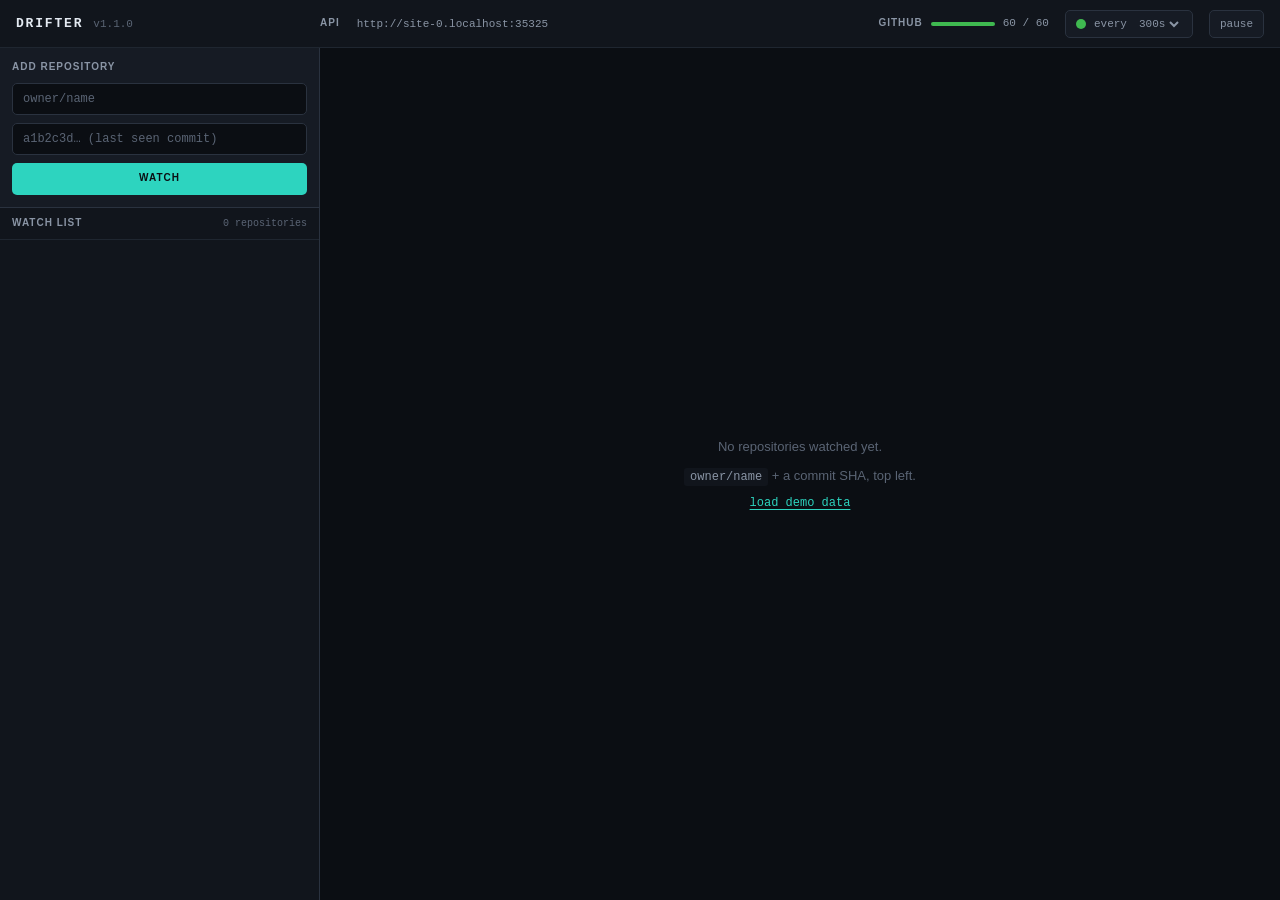
==== Source/Frontend/index.html @ 5a614f57 "Skip changed files by name alone, as Team 16's system does A changed file is now skipped as UNSUPPOR" ====
<!doctype html>
<html lang="en">
<head>
<meta charset="utf-8">
<meta name="viewport" content="width=device-width, initial-scale=1">
<title>DocumentationDrifter Console</title>
<style>
:root {
  --bg-canvas:#0B0E13; --bg-panel:#11151C; --bg-raised:#161B24; --bg-overlay:#1C222D;
  --border-subtle:#1F2630; --border-default:#2A323F; --border-strong:#3A4452;
  --fg-default:#E4EAF2; --fg-muted:#8A95A5; --fg-subtle:#5A6474; --fg-on-accent:#0B0E13;
  --idle:#6E7A8A; --info:#58A6FF; --work:#D29922; --ok:#3FB950;
  --signal:#2DD4BF; --warn:#DB6D28; --error:#F85149; --stale:#A371F7;
  --font-ui:-apple-system,BlinkMacSystemFont,"Segoe UI",Roboto,Helvetica,Arial,sans-serif;
  --font-mono:ui-monospace,SFMono-Regular,"SF Mono",Menlo,Consolas,"Liberation Mono",monospace;
  --ease:cubic-bezier(.2,0,.2,1); --fast:120ms; --base:180ms;
}
* { box-sizing:border-box; margin:0; padding:0; }
html,body { height:100%; }
body {
  background:var(--bg-canvas); color:var(--fg-default);
  font:400 13px/1.45 var(--font-ui); min-width:1100px; overflow:hidden;
  -webkit-font-smoothing:antialiased;
}
button,input,select { font:inherit; color:inherit; background:none; border:none; outline:none; }
button { cursor:pointer; }
:focus-visible { box-shadow:0 0 0 1px var(--border-strong); border-radius:3px; }
.mono { font-family:var(--font-mono); }
.num { font-variant-numeric:tabular-nums; }
.label { font-size:10px; font-weight:600; letter-spacing:.10em; text-transform:uppercase; color:var(--fg-muted); }
.truncl { overflow:hidden; text-overflow:ellipsis; white-space:nowrap; direction:rtl; text-align:left; }
.truncl > span { direction:ltr; unicode-bidi:plaintext; }

/* ---------- header ---------- */
header {
  height:48px; display:flex; align-items:center; padding:0 16px; gap:16px;
  background:var(--bg-panel); border-bottom:1px solid var(--border-subtle);
}
.brand { display:flex; align-items:baseline; gap:10px; width:288px; flex-shrink:0; }
.brand b { font:700 13px var(--font-mono); letter-spacing:.14em; }
.brand span { font:400 11px var(--font-mono); color:var(--fg-subtle); }
.apiwrap { display:flex; align-items:center; gap:8px; flex:1; min-width:0; }
#api {
  height:28px; width:280px; padding:0 8px; border-radius:5px;
  font:400 11px var(--font-mono); color:var(--fg-muted);
  border:1px solid transparent; transition:background var(--fast) var(--ease),border-color var(--fast) var(--ease);
}
#api:hover,#api:focus { background:var(--bg-raised); border-color:var(--border-default); color:var(--fg-default); }
#api.cross { border-color:var(--warn); color:var(--warn); }
.hint { font:400 11px var(--font-mono); color:var(--warn); }
.meter { display:flex; align-items:center; gap:8px; }
.track { width:64px; height:4px; border-radius:3px; background:var(--border-default); overflow:hidden; }
.track i { display:block; height:100%; background:var(--ok); transition:width var(--base) var(--ease); }
.track.low i { background:var(--warn); }
.ctl {
  height:28px; display:flex; align-items:center; gap:8px; padding:0 10px;
  border:1px solid var(--border-default); border-radius:5px; background:var(--bg-raised);
  font:400 11px var(--font-mono); color:var(--fg-muted);
}
.ctl:hover { border-color:var(--border-strong); color:var(--fg-default); }
.ctl select { font:400 11px var(--font-mono); color:inherit; cursor:pointer; }
.ctl select option { background:var(--bg-panel); }

/* ---------- layout ---------- */
.split { display:flex; height:calc(100vh - 48px); }
aside { width:320px; flex-shrink:0; background:var(--bg-panel); border-right:1px solid var(--border-default); display:flex; flex-direction:column; }
main { flex:1; min-width:0; overflow-y:auto; }

/* ---------- add form ---------- */
form.add { padding:12px; background:var(--bg-raised); border-bottom:1px solid var(--border-default); }
form.add .row { display:flex; align-items:center; justify-content:space-between; margin-bottom:8px; }
form.add input {
  height:32px; width:100%; margin-bottom:8px; padding:0 10px; border-radius:5px;
  background:var(--bg-canvas); border:1px solid var(--border-default);
  font:400 12px var(--font-mono); color:var(--fg-default);
}
form.add input::placeholder { color:var(--fg-subtle); }
form.add input:focus { border-color:var(--border-strong); }
form.add input.bad { border-color:var(--error); }
form.add button {
  height:32px; width:100%; border-radius:5px; background:var(--signal); color:var(--fg-on-accent);
  font-size:10px; font-weight:600; letter-spacing:.10em; text-transform:uppercase;
}
form.add button:hover { filter:brightness(1.1); }
.err { font:400 11px var(--font-mono); color:var(--error); margin-top:-4px; margin-bottom:8px; }

/* ---------- watch list ---------- */
.listhead { height:32px; display:flex; align-items:center; justify-content:space-between; padding:0 12px; border-bottom:1px solid var(--border-subtle); }
.listhead span { font:400 10px var(--font-mono); color:var(--fg-subtle); }
.rows { overflow-y:auto; flex:1; }
.row {
  position:relative; height:52px; width:100%; display:flex; align-items:center; gap:10px;
  padding:0 12px; text-align:left; border-bottom:1px solid var(--border-subtle);
  border-left:1px solid transparent; transition:background var(--base) var(--ease);
}
.row:hover { background:var(--bg-raised); }
.row.sel { background:var(--bg-overlay); border-left-color:var(--signal); }
.row.off { opacity:.55; }
.row .body { min-width:0; flex:1; }
.row .name { display:block; font:400 12px var(--font-mono); overflow:hidden; text-overflow:ellipsis; white-space:nowrap; }
.row .sub { display:block; margin-top:4px; font:400 11px var(--font-mono); color:var(--fg-subtle); font-variant-numeric:tabular-nums; }
.row.sel .sub { color:var(--fg-muted); }
.row .sub.e { color:var(--error); font-weight:600; }
.row .sub.w { color:var(--warn); font-weight:600; }
.row .sub.s { color:var(--signal); }
.chip-n {
  flex-shrink:0; padding:2px 8px; border-radius:999px; font:600 10px var(--font-mono);
  color:var(--signal); border:1px solid rgba(45,212,191,.4); background:rgba(45,212,191,.1);
  font-variant-numeric:tabular-nums;
}
.acts { display:none; gap:2px; flex-shrink:0; }
.row:hover .acts { display:flex; }
.acts button { width:22px; height:22px; border-radius:3px; color:var(--fg-subtle); font:400 12px var(--font-mono); }
.acts button:hover { background:var(--bg-overlay); color:var(--fg-default); }

/* ---------- status indicators ---------- */
.dot { width:10px; height:10px; flex-shrink:0; border-radius:50%; }
.dot.ring { background:none; border:2px solid var(--idle); }
.dot.ring.pulse { border-color:var(--info); animation:pulse 1.6s var(--ease) infinite; }
.dot.arc { border:2px solid var(--work); border-right-color:transparent; border-bottom-color:transparent; border-left-color:transparent; animation:spin .9s linear infinite; }
.dot.tri { width:0; height:0; border-radius:0; border-left:6px solid transparent; border-right:6px solid transparent; border-bottom:10px solid var(--warn); }
.dot.sq { border-radius:3px; background:var(--idle); }
@keyframes pulse { 0%,100%{opacity:.35} 50%{opacity:1} }
@keyframes spin { to { transform:rotate(360deg) } }
@media (prefers-reduced-motion:reduce) {
  .dot.ring.pulse { animation:none; opacity:1; }
  .dot.arc { animation:none; border-color:var(--work); }
}

/* ---------- run detail ---------- */
.rhead { padding:12px 20px; border-bottom:1px solid var(--border-default); }
.rtop { display:flex; align-items:flex-start; justify-content:space-between; gap:16px; }
.rtop h1 { font-size:14px; font-weight:600; letter-spacing:-.01em; }
.shas { margin-top:6px; display:flex; align-items:center; gap:8px; font:600 12px var(--font-mono); }
.shas button { padding:1px 4px; border-radius:3px; }
.shas button:hover { background:var(--bg-raised); }
.shas i { color:var(--fg-subtle); font-style:normal; }
.counters { margin-top:12px; height:48px; display:flex; border-top:1px solid var(--border-subtle); }
.counters div { width:128px; display:flex; flex-direction:column; justify-content:center; border-right:1px solid var(--border-subtle); padding-left:16px; }
.counters div:first-child { padding-left:0; }
.counters div:last-child { border-right:none; }
.counters b { font:600 20px var(--font-mono); font-variant-numeric:tabular-nums; }
section.tbl { padding:12px 20px 0; }
.thead, .trow { display:grid; grid-template-columns:32px minmax(0,1fr) 150px; align-items:center; padding:0 8px; }
.thead { height:28px; position:sticky; top:0; z-index:2; background:var(--bg-panel); border-top:1px solid var(--border-subtle); border-bottom:1px solid var(--border-subtle); }
.thead span:last-child { text-align:right; }
.trow { min-height:28px; border-bottom:1px solid var(--border-subtle); font:400 12px var(--font-mono); }
.trow:hover { background:var(--bg-raised); }
.glyph { font-weight:700; width:20px; text-align:center; }
.old { display:block; font-size:10px; color:var(--fg-subtle); overflow:hidden; text-overflow:ellipsis; white-space:nowrap; }
.chip { justify-self:end; padding:1px 8px; border-radius:3px; font:400 10px var(--font-mono); border:1px solid; }
section.skip { margin:12px 20px 0; border-left:2px solid var(--warn); }
.shead, .srow { display:grid; grid-template-columns:minmax(0,1fr) 260px; align-items:center; height:28px; padding:0 8px; }
.shead { background:var(--bg-panel); border-top:1px solid var(--border-subtle); border-bottom:1px solid var(--border-subtle); }
.srow { border-bottom:1px solid var(--border-subtle); }
.srow span:first-child { font:400 12px var(--font-mono); overflow:hidden; text-overflow:ellipsis; white-space:nowrap; }
.srow span:last-child { font-size:12px; color:var(--fg-muted); }
section.issues { margin:12px 20px 0; padding:10px 12px; border:1px dashed var(--border-default); }
section.issues .row { height:auto; border:none; padding:0; display:flex; justify-content:space-between; }
section.issues p { margin-top:8px; text-align:center; font:400 11px var(--font-mono); color:var(--fg-subtle); }
footer.meta { margin:12px 20px 20px; padding:12px 0; border-top:1px solid var(--border-subtle); font:400 11px var(--font-mono); color:var(--fg-subtle); font-variant-numeric:tabular-nums; }
footer.meta b { font-weight:400; color:var(--fg-muted); }
footer.meta .sel { user-select:all; }

/* ---------- notices ---------- */
.notice { display:flex; align-items:center; gap:12px; padding:8px 12px; background:var(--bg-raised); border-left:2px solid var(--stale); }
.notice b { display:block; font:600 11px var(--font-mono); color:var(--stale); }
.notice p { margin-top:2px; font-size:11px; color:var(--fg-muted); }
.notice button { height:28px; padding:0 10px; border:1px solid var(--stale); border-radius:5px; color:var(--stale); font-size:10px; font-weight:600; letter-spacing:.10em; text-transform:uppercase; }
.notice button:hover { background:var(--bg-overlay); }
.notice.bad { border-left-color:var(--error); }
.notice.bad b { color:var(--error); }
.notice.bad button { border-color:var(--error); color:var(--error); }
.empty { height:100%; display:flex; flex-direction:column; align-items:center; justify-content:center; gap:10px; color:var(--fg-subtle); }
.empty code { font:400 12px var(--font-mono); color:var(--fg-muted); background:var(--bg-panel); padding:2px 6px; border-radius:3px; }
.empty button { color:var(--signal); font:400 12px var(--font-mono); text-decoration:underline; text-underline-offset:3px; }
</style>
</head>
<body>

<header>
  <div class="brand"><b>DRIFTER</b><span id="ver">v1.1.0</span></div>
  <div class="apiwrap">
    <label class="label" for="api">API</label>
    <input id="api" type="text" spellcheck="false" aria-label="API base URL">
    <span class="hint" id="cors" hidden>cross-origin — browser will block unless proxied</span>
  </div>
  <div class="meter" title="Unauthenticated GitHub REST allows 60 requests per hour per IP">
    <span class="label">GitHub</span>
    <span class="track" id="track"><i style="width:100%"></i></span>
    <span class="mono num" id="rate" style="color:var(--fg-muted);font-size:11px">60 / 60</span>
  </div>
  <button class="ctl" id="poll">
    <span class="dot" id="polldot" style="background:var(--ok)"></span>
    <span>every</span>
    <select id="interval" aria-label="Poll interval">
      <option value="60">60s</option>
      <option value="120">120s</option>
      <option value="300" selected>300s</option>
      <option value="900">900s</option>
    </select>
  </button>
  <button class="ctl" id="pause">pause</button>
</header>

<div class="split">
  <aside>
    <form class="add" id="addform">
      <div class="row" style="height:auto;border:none;padding:0">
        <h2 class="label">Add repository</h2>
        <span class="mono" id="activity" style="font-size:10px;color:var(--fg-subtle)"></span>
      </div>
      <input id="f-repo" placeholder="owner/name" spellcheck="false" aria-label="Repository owner and name">
      <input id="f-sha" placeholder="a1b2c3d… (last seen commit)" spellcheck="false" aria-label="Commit SHA">
      <div class="err" id="f-err" hidden></div>
      <button type="submit">Watch</button>
    </form>
    <div class="listhead">
      <h2 class="label">Watch list</h2>
      <span class="num" id="count">0 repositories</span>
    </div>
    <div class="rows" id="rows" role="listbox" aria-label="Watched repositories" tabindex="0"></div>
  </aside>
  <main id="detail"></main>
</div>

<script>
"use strict";

/* ---- contract constants, copied from Source/GitHub_Connector ---- */
const RE_REPO = /^[A-Za-z0-9-]+\/[A-Za-z0-9._-]+$/;      // analysis.REPOSITORY
const RE_SHA  = /^[0-9a-fA-F]{7,40}$/;                    // analysis.SHA
const CAT = {
  IMPLEMENTATION:"#58A6FF", DESIGN:"#A371F7", ARCHITECTURE:"#2DD4BF",
  SPECIFICATION:"#7C8CF8", REQUIREMENT:"#D29922", DOCUMENTATION:"#3FB950", OTHER:"#6E7A8A"
};
const GLYPH = {
  ADDED:["A","var(--ok)"], MODIFIED:["M","var(--work)"], DELETED:["D","var(--error)"],
  RENAMED:["R","var(--info)"], COPIED:["C","var(--info)"], TYPE_CHANGED:["T","var(--stale)"]
};
const STORE = "drifter.watchlist.v1";

/* ---- state. results live in memory only; never persisted ---- */
let repos = [];          // {repo, branch, base, paused, state, code, msg, count, since, checked, runId}
let selected = null;
let result = null;       // AnalysisResult | {expired:true} | null
let apiBase = "";        // "" means same origin, i.e. through tools/ui.py
let rate = { remaining: 60, reset: 0 };
let paused = false;
let timer = null, ticker = null;

/* ---- persistence: watch list + last-seen SHA only (decision Q9b) ---- */
function save() {
  try {
    localStorage.setItem(STORE, JSON.stringify({
      api: apiBase, interval: iv(), paused,
      repos: repos.map(r => ({ repo:r.repo, branch:r.branch, base:r.base, paused:r.paused, runId:r.runId }))
    }));
  } catch (e) { /* private window or blocked storage: run in-memory */ }
}
function load() {
  let raw = null;
  try { raw = localStorage.getItem(STORE); } catch (e) { return; }
  if (!raw) return;
  try {
    const d = JSON.parse(raw);
    apiBase = d.api || "";
    paused = !!d.paused;
    if (d.interval) $("#interval").value = String(d.interval);
    repos = (d.repos || []).map(r => ({
      repo:r.repo, branch:r.branch || null, base:r.base, paused:!!r.paused, runId:r.runId || null,
      state:"watching", code:null, msg:null, count:0, since:0, checked:0
    }));
  } catch (e) { /* corrupt entry: start clean rather than crash */ }
}

/* ---- helpers ---- */
const $ = s => document.querySelector(s);
const iv = () => Number($("#interval").value);
const short = s => (s || "").slice(0, 7);
const now = () => Date.now();
function ago(t) {
  if (!t) return "never";
  const s = Math.round((now() - t) / 1000);
  if (s < 60) return s + "s ago";
  if (s < 3600) return Math.round(s / 60) + "m ago";
  return Math.round(s / 3600) + "h ago";
}
function el(tag, cls, text) {
  const n = document.createElement(tag);
  if (cls) n.className = cls;
  if (text !== undefined) n.textContent = text;
  return n;
}
function api(path) { return apiBase ? apiBase.replace(/\/+$/, "") + path : path; }

/* =========================================================
   NETWORK — the three calls this console makes
   ========================================================= */

/* GitHub: head SHA of the watched branch. One request per repo per poll.
   Unauthenticated REST is 60/hr/IP, which is what the header meter tracks. */
async function githubHead(r) {
  const q = r.branch ? "?sha=" + encodeURIComponent(r.branch) + "&per_page=1" : "?per_page=1";
  const res = await fetch("https://api.github.com/repos/" + r.repo + "/commits" + q,
                          { headers: { Accept: "application/vnd.github+json" } });
  const rem = res.headers.get("x-ratelimit-remaining");
  const rst = res.headers.get("x-ratelimit-reset");
  if (rem !== null) rate.remaining = Number(rem);
  if (rst !== null) rate.reset = Number(rst) * 1000;
  if (res.status === 403 || res.status === 429) {
    if (rate.remaining === 0) { const e = new Error("rate"); e.rate = true; throw e; }
  }
  if (res.status === 404) { const e = new Error("nf"); e.notFound = true; throw e; }
  if (!res.ok) throw new Error("github " + res.status);
  const body = await res.json();
  if (!Array.isArray(body) || !body.length) { const e = new Error("nf"); e.notFound = true; throw e; }
  return body[0].sha;
}

/* POST /system/analyze — the one call that produces a run. Synchronous server side:
   it clones, diffs and writes the run file before answering. */
async function postAnalyze(repository, commit_id, base_commit) {
  const res = await fetch(api("/system/analyze"), {
    method: "POST",
    headers: { "Content-Type": "application/json" },
    body: JSON.stringify({ repository, commit_id, base_commit: base_commit || null })
  });
  const body = await res.json().catch(() => null);
  if (!res.ok) {
    const err = new Error((body && body.message) || ("HTTP " + res.status));
    err.code = (body && body.code) || "TIMEOUT";
    throw err;
  }
  return body;
}

/* GET /system/analysis/{id} — a saved run, byte for byte. 404 once the disk is wiped. */
async function getAnalysis(id) {
  const res = await fetch(api("/system/analysis/" + encodeURIComponent(id)));
  if (res.status === 404) return { expired: true };
  if (!res.ok) throw new Error("HTTP " + res.status);
  return res.json();
}

/* =========================================================
   BEHAVIOUR
   ========================================================= */

function add(repo, sha, branch) {
  repos.push({ repo, branch: branch || null, base: sha.toLowerCase(), paused:false,
               state:"watching", code:null, msg:null, count:0, since:0, checked:0, runId:null });
  save(); render();
}

async function check(r) {
  if (r.paused) return;
  r.state = "checking"; render();
  let head;
  try {
    head = await githubHead(r);
  } catch (e) {
    r.state = e.rate ? "rate" : "error";
    r.code = e.rate ? null : "REPOSITORY_NOT_FOUND";
    r.checked = now(); render(); return;
  }
  r.checked = now();
  if (head.toLowerCase() === r.base.toLowerCase()) {
    r.state = "ok"; r.code = null; render(); return;
  }
  await analyze(r, head, r.base);
}

async function analyze(r, head, base) {
  r.state = "analyzing"; r.since = now(); r.code = null; render();
  try {
    const run = await postAnalyze(r.repo, head, base);
    r.base = run.head_commit || head;
    r.runId = run.analysis_id;
    r.count = (run.changes || []).length;
    r.state = r.count ? "changes" : "ok";
    if (selected === r.repo) { result = run; }
    save();
  } catch (e) {
    r.state = "error";
    r.code = e.code || "TIMEOUT";
    r.msg = e.message;
  }
  render();
}

async function openRepo(repo) {
  selected = repo; result = null; render();
  const r = repos.find(x => x.repo === repo);
  if (!r || !r.runId) return;
  try { result = await getAnalysis(r.runId); } catch (e) { result = null; }
  render();
}

async function sweep() {
  if (paused) return;
  for (const r of repos) {
    if (rate.remaining <= 1) { r.state = "rate"; continue; }
    await check(r);
  }
}

function schedule() {
  if (timer) clearInterval(timer);
  timer = setInterval(sweep, iv() * 1000);
}

/* =========================================================
   RENDER
   ========================================================= */

const STATES = {
  watching:  r => ["ring", "", "watching · checked " + ago(r.checked)],
  checking:  r => ["ring pulse", "", "checking github…"],
  analyzing: r => ["arc", "", "analyzing · " + Math.max(0, Math.round((now() - r.since) / 1000)) + "s"],
  ok:        r => ["", "", "up to date · " + short(r.base)],
  changes:   r => ["", "s", r.count + " file" + (r.count === 1 ? "" : "s") + " changed"],
  error:     r => r.code === "TIMEOUT"
               ? ["tri", "w", "TIMEOUT · 120s deadline"]
               : ["", "e", r.code],
  rate:      r => ["tri", "w", "rate limited · resets " + (rate.reset ? new Date(rate.reset).toTimeString().slice(0,5) : "soon")],
  paused:    r => ["sq", "", "paused"]
};

function renderList() {
  const box = $("#rows");
  box.textContent = "";
  $("#count").textContent = repos.length + " repositor" + (repos.length === 1 ? "y" : "ies");
  repos.forEach(r => {
    const key = r.paused ? "paused" : r.state;
    const [shape, tone, text] = (STATES[key] || STATES.watching)(r);
    const row = el("button", "row" + (selected === r.repo ? " sel" : "") + (r.paused ? " off" : ""));
    row.type = "button"; row.setAttribute("role", "option");
    row.setAttribute("aria-selected", selected === r.repo ? "true" : "false");

    const dot = el("span", "dot " + shape);
    if (!shape) dot.style.background =
      r.state === "changes" ? "var(--signal)" : r.state === "ok" ? "var(--ok)" : "var(--error)";
    row.appendChild(dot);

    const body = el("span", "body");
    body.appendChild(el("span", "name", r.repo + (r.branch ? " @" + r.branch : "")));
    body.appendChild(el("span", "sub " + tone, text));
    row.appendChild(body);

    if (r.state === "changes" && !r.paused) row.appendChild(el("span", "chip-n num", String(r.count)));

    const acts = el("span", "acts");
    const p = el("button", null, r.paused ? "▸" : "❙❙");
    p.title = r.paused ? "Resume" : "Pause";
    p.onclick = ev => { ev.stopPropagation(); r.paused = !r.paused; save(); render(); };
    const x = el("button", null, "✕");
    x.title = "Remove";
    x.onclick = ev => {
      ev.stopPropagation();
      repos = repos.filter(q => q !== r);
      if (selected === r.repo) { selected = null; result = null; }
      save(); render();
    };
    acts.appendChild(p); acts.appendChild(x);
    row.appendChild(acts);

    row.onclick = () => openRepo(r.repo);
    box.appendChild(row);
  });
}

function chip(cat) {
  const c = CAT[cat] || CAT.OTHER;
  const n = el("span", "chip", cat);
  n.style.color = c; n.style.borderColor = c + "66"; n.style.background = c + "1A";
  return n;
}

function renderDetail() {
  const main = $("#detail");
  main.textContent = "";
  const r = repos.find(x => x.repo === selected);

  if (!r) {
    const e = el("div", "empty");
    e.appendChild(el("p", null, repos.length ? "Select a repository." : "No repositories watched yet."));
    const c = el("p"); c.appendChild(el("code", null, "owner/name")); 
    c.appendChild(document.createTextNode(" + a commit SHA, top left."));
    e.appendChild(c);
    const d = el("button", null, "load demo data");
    d.onclick = demo;
    e.appendChild(d);
    main.appendChild(e);
    return;
  }

  /* header: identity, SHAs, counters */
  const head = el("section", "rhead");
  const top = el("div", "rtop");
  const idb = el("div");
  idb.appendChild(el("h1", null, r.repo));
  const shas = el("div", "shas");
  const base = result && result.base_commit, headc = result && result.head_commit;
  const b1 = el("button", null, short(base) || "—"); b1.title = base || "no base commit (first audit)";
  const b2 = el("button", null, short(headc) || short(r.base));  b2.title = headc || r.base;
  shas.appendChild(b1); shas.appendChild(el("i", null, "→")); shas.appendChild(b2);
  idb.appendChild(shas);
  top.appendChild(idb);

  if (result && result.expired) {
    const n = el("div", "notice");
    const t = el("div");
    t.appendChild(el("b", null, "RUN EXPIRED"));
    t.appendChild(el("p", null, "Run files live on local disk and are wiped on redeploy or restart."));
    n.appendChild(t);
    const btn = el("button", null, "Re-analyze");
    btn.onclick = () => check(r);
    n.appendChild(btn);
    top.appendChild(n);
  } else if (r.state === "error") {
    const n = el("div", "notice bad");
    const t = el("div");
    t.appendChild(el("b", null, r.code));
    t.appendChild(el("p", null, r.msg || "The analysis did not complete."));
    n.appendChild(t);
    const btn = el("button", null, "Retry");
    btn.onclick = () => check(r);
    n.appendChild(btn);
    top.appendChild(n);
  }
  head.appendChild(top);

  const run = (result && !result.expired) ? result : null;
  const counters = el("div", "counters");
  [["Changes", run ? run.changes.length : 0],
   ["Skipped", run ? run.skipped.length : 0],
   ["Issues",  run ? run.issues.length  : 0]].forEach(([k, v]) => {
    const d = el("div");
    d.appendChild(el("span", "label", k));
    d.appendChild(el("b", null, String(v)));
    counters.appendChild(d);
  });
  head.appendChild(counters);
  main.appendChild(head);

  if (!run) {
    if (!result || !result.expired) {
      const e = el("div", "empty");
      e.appendChild(el("p", null, r.runId ? "Loading run…" : "No run yet — it appears the first time this branch moves."));
      main.appendChild(e);
    }
    return;
  }

  /* changes[] */
  const s1 = el("section", "tbl");
  const th = el("div", "thead");
  ["Δ", "Path", "Category"].forEach(t => th.appendChild(el("span", "label", t)));
  s1.appendChild(th);
  run.changes.forEach(c => {
    const row = el("div", "trow");
    const [g, col] = GLYPH[c.change_type] || ["?", "var(--fg-muted)"];
    const gl = el("span", "glyph", g); gl.style.color = col; gl.title = c.change_type;
    row.appendChild(gl);
    const p = el("span");
    const t = el("span", "truncl"); t.appendChild(el("span", null, c.path)); p.appendChild(t);
    if (c.old_path) p.appendChild(el("span", "old", "← " + c.old_path));
    row.appendChild(p);
    row.appendChild(chip(c.category));
    s1.appendChild(row);
  });
  main.appendChild(s1);

  /* skipped[] */
  if (run.skipped.length) {
    const s2 = el("section", "skip");
    const sh = el("div", "shead");
    const l = el("span", "label", "Skipped ");
    l.appendChild(el("span", "mono num", String(run.skipped.length)));
    sh.appendChild(l); sh.appendChild(el("span", "label", "Reason"));
    s2.appendChild(sh);
    run.skipped.forEach(s => {
      const row = el("div", "srow");
      row.appendChild(el("span", null, s.path));
      row.appendChild(el("span", null, s.reason));
      s2.appendChild(row);
    });
    main.appendChild(s2);
  }

  /* issues[] — expanded and explicitly empty until v1.2 */
  const s3 = el("section", "issues");
  const ih = el("div", "row");
  ih.appendChild(el("h2", "label", "Issues"));
  ih.appendChild(el("span", "mono num", String(run.issues.length)));
  s3.appendChild(ih);
  if (!run.issues.length) s3.appendChild(el("p", null, "no findings — LLM analysis arrives in v1.2"));
  main.appendChild(s3);

  /* metadata */
  const f = el("footer", "meta");
  const pairs = [["analysis_id", run.analysis_id, true], ["config_version", run.config_version],
                 ["tool_version", run.tool_version], ["created_at", run.created_at]];
  pairs.forEach(([k, v, sel], i) => {
    if (i) f.appendChild(document.createTextNode(" · "));
    f.appendChild(document.createTextNode(k + " "));
    const b = el("b", sel ? "sel" : null, v);
    f.appendChild(b);
  });
  main.appendChild(f);
}

function renderHeader() {
  const pct = Math.max(0, Math.min(100, (rate.remaining / 60) * 100));
  $("#track").firstElementChild.style.width = pct + "%";
  $("#track").classList.toggle("low", rate.remaining < 10);
  $("#rate").textContent = rate.remaining + " / 60";
  $("#polldot").style.background = paused ? "var(--idle)" : "var(--ok)";
  $("#pause").textContent = paused ? "resume" : "pause";
  const cross = apiBase && apiBase.replace(/\/+$/, "") !== location.origin;
  $("#cors").hidden = !cross;
  $("#api").classList.toggle("cross", !!cross);
}

function render() { renderHeader(); renderList(); renderDetail(); }

/* =========================================================
   DEMO DATA — every state on screen at once, for design review
   ========================================================= */
function demo() {
  const sha = n => n.repeat(40).slice(0, 40);
  repos = [
    { repo:"facebook/react",    base:sha("c13b4f8e912a"), state:"changes", count:16, runId:"an-3f9c1a74d2e84bf2a6c0d831e57ab904" },
    { repo:"vercel/next.js",    base:sha("a1b2c3d4"), state:"analyzing", since: now() - 4000 },
    { repo:"torvalds/linux",    base:sha("9f8e7d6c"), state:"watching", checked: now() - 12000 },
    { repo:"honojs/hono",       base:sha("9f8e7d6c"), state:"ok" },
    { repo:"acme/private-docs", base:sha("deadbeef"), state:"error", code:"REPOSITORY_NOT_FOUND", msg:"Repository not found or is not public" },
    { repo:"sveltejs/svelte",   base:sha("0badc0de"), state:"error", code:"COMMIT_NOT_FOUND", msg:"Commit not found in repository" },
    { repo:"apache/airflow",    base:sha("5e6f7a8b"), state:"error", code:"TIMEOUT", msg:"The analysis exceeded its 120s deadline" },
    { repo:"denoland/deno",     base:sha("1c2d3e4f"), state:"error", code:"WRITE_FAILED", msg:"The run file could not be saved" },
    { repo:"rust-lang/rust",    base:sha("7a8b9c0d"), state:"rate" },
    { repo:"golang/go",         base:sha("2b3c4d5e"), state:"watching", paused:true }
  ].map(r => Object.assign({ branch:null, paused:false, code:null, msg:null, count:0, since:0, checked:0, runId:null }, r));

  rate = { remaining: 23, reset: now() + 41 * 60000 };
  paused = true;                        // demo data must not be overwritten by a live sweep
  selected = "facebook/react";
  result = DEMO_RUN;
  save(); render();
}

const DEMO_RUN = {
  analysis_id:"an-3f9c1a74d2e84bf2a6c0d831e57ab904",
  repository:"facebook/react",
  head_commit:"c13b4f8e912ac13b4f8e912ac13b4f8e912ac13b",
  base_commit:"72d9a86cb78072d9a86cb78072d9a86cb78072d9",
  config_version:"d07d09d08621", tool_version:"1.1.0", status:"SUCCESS", error:null, issues:[],
  changes:[
    { path:"docs/README.md", old_path:null, change_type:"ADDED", category:"DOCUMENTATION" },
    { path:"docs/learn/escape-hatches.md", old_path:"docs/learn/synchronizing-with-effects.md", change_type:"RENAMED", category:"DOCUMENTATION" },
    { path:"docs/legacy/context.md", old_path:null, change_type:"DELETED", category:"DOCUMENTATION" },
    { path:"docs/reference/react/StrictMode.md", old_path:null, change_type:"MODIFIED", category:"DOCUMENTATION" },
    { path:"docs/reference/react/use.md", old_path:null, change_type:"MODIFIED", category:"DOCUMENTATION" },
    { path:"docs/reference/react/useEffectEvent.md", old_path:null, change_type:"ADDED", category:"DOCUMENTATION" },
    { path:"docs/reference/rsc/server-components.md", old_path:null, change_type:"ADDED", category:"DOCUMENTATION" },
    { path:"docs/static/react-logo.png", old_path:null, change_type:"ADDED", category:"DOCUMENTATION" },
    { path:"fixtures/bundle/react-dom.production.min.js", old_path:null, change_type:"MODIFIED", category:"OTHER" },
    { path:"packages/react/package.json", old_path:null, change_type:"MODIFIED", category:"OTHER" },
    { path:"packages/react/src/ReactAct.js", old_path:null, change_type:"MODIFIED", category:"OTHER" },
    { path:"packages/react/src/ReactClient.js", old_path:null, change_type:"MODIFIED", category:"OTHER" },
    { path:"packages/react/src/ReactHooks.js", old_path:null, change_type:"MODIFIED", category:"OTHER" },
    { path:"packages/react/src/ReactServer.js", old_path:null, change_type:"MODIFIED", category:"OTHER" },
    { path:"packages/react/src/ReactSharedInternalsClient.js", old_path:null, change_type:"MODIFIED", category:"OTHER" },
    { path:"packages/react/src/__tests__/ReactProfiler-test.js", old_path:null, change_type:"TYPE_CHANGED", category:"OTHER" }
  ],
  skipped:[
    { path:"docs/static/react-logo.png", reason:"UNSUPPORTED_FILE_TYPE" }
  ],
  created_at:"2026-10-17T14:22:08.431Z"
};

/* =========================================================
   WIRING
   ========================================================= */
$("#addform").onsubmit = ev => {
  ev.preventDefault();
  const repo = $("#f-repo").value.trim();
  const sha  = $("#f-sha").value.trim();
  const err = m => { $("#f-err").textContent = m; $("#f-err").hidden = false; };
  $("#f-err").hidden = true;
  $("#f-repo").classList.remove("bad"); $("#f-sha").classList.remove("bad");
  if (!RE_REPO.test(repo)) { $("#f-repo").classList.add("bad"); return err("repository must use the format owner/name"); }
  if (!RE_SHA.test(sha))   { $("#f-sha").classList.add("bad");  return err("commit_id must be a 7-40 character hexadecimal commit SHA"); }
  if (repos.some(r => r.repo === repo)) { $("#f-repo").classList.add("bad"); return err("already watching " + repo); }
  add(repo, sha);
  $("#f-repo").value = ""; $("#f-sha").value = "";
};

$("#api").oninput = e => { apiBase = e.target.value.trim(); save(); renderHeader(); };
$("#interval").onchange = () => { schedule(); save(); };
$("#interval").onclick = e => e.stopPropagation();
$("#pause").onclick = () => { paused = !paused; save(); renderHeader(); };
$("#poll").onclick = () => { if (!paused) sweep(); };

$("#rows").onkeydown = e => {
  if (e.key !== "ArrowDown" && e.key !== "ArrowUp" && e.key !== "Enter") return;
  e.preventDefault();
  if (!repos.length) return;
  let i = repos.findIndex(r => r.repo === selected);
  if (e.key === "Enter") { if (i >= 0) openRepo(repos[i].repo); return; }
  i = e.key === "ArrowDown" ? Math.min(repos.length - 1, i + 1) : Math.max(0, i - 1);
  openRepo(repos[i].repo);
};

load();
$("#api").value = apiBase || location.origin;
if (!apiBase) apiBase = "";
schedule();
ticker = setInterval(() => { if (repos.some(r => r.state === "analyzing" || r.state === "watching")) renderList(); }, 1000);
render();
if (new URLSearchParams(location.search).has("demo")) demo();
else if (repos.length && !paused) sweep();
</script>
</body>
</html>
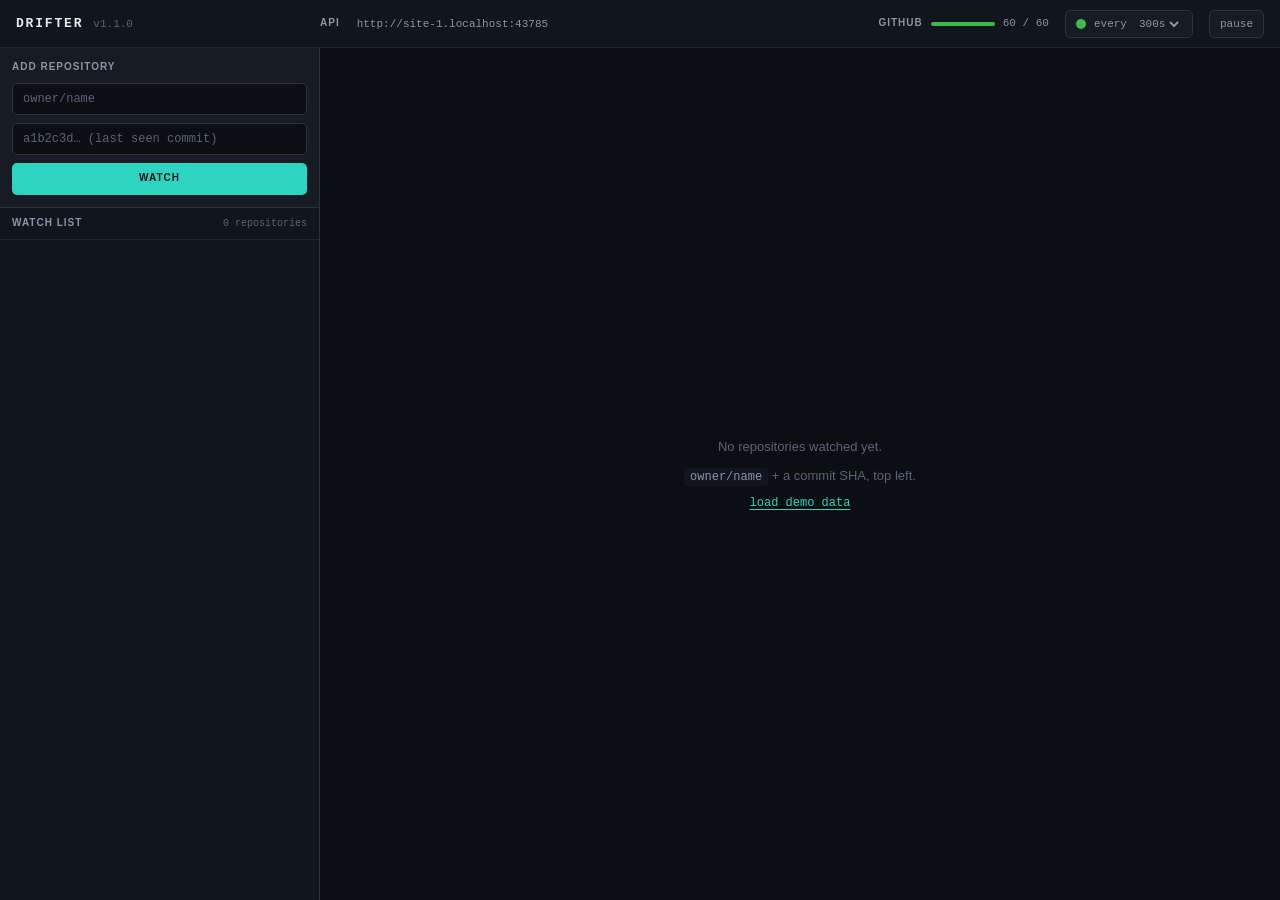
==== commit a77389f6: "Classify with Team 16's categories, no DOCUMENTATION Category now has exactly Team 16's six values, " ====
--- a/Source/Frontend/index.html
+++ b/Source/Frontend/index.html
@@ -232,7 +232,7 @@
 const RE_SHA  = /^[0-9a-fA-F]{7,40}$/;                    // analysis.SHA
 const CAT = {
   IMPLEMENTATION:"#58A6FF", DESIGN:"#A371F7", ARCHITECTURE:"#2DD4BF",
-  SPECIFICATION:"#7C8CF8", REQUIREMENT:"#D29922", DOCUMENTATION:"#3FB950", OTHER:"#6E7A8A"
+  SPECIFICATION:"#7C8CF8", REQUIREMENT:"#D29922", OTHER:"#6E7A8A"
 };
 const GLYPH = {
   ADDED:["A","var(--ok)"], MODIFIED:["M","var(--work)"], DELETED:["D","var(--error)"],
@@ -657,22 +657,22 @@
   base_commit:"72d9a86cb78072d9a86cb78072d9a86cb78072d9",
   config_version:"d07d09d08621", tool_version:"1.1.0", status:"SUCCESS", error:null, issues:[],
   changes:[
-    { path:"docs/README.md", old_path:null, change_type:"ADDED", category:"DOCUMENTATION" },
-    { path:"docs/learn/escape-hatches.md", old_path:"docs/learn/synchronizing-with-effects.md", change_type:"RENAMED", category:"DOCUMENTATION" },
-    { path:"docs/legacy/context.md", old_path:null, change_type:"DELETED", category:"DOCUMENTATION" },
-    { path:"docs/reference/react/StrictMode.md", old_path:null, change_type:"MODIFIED", category:"DOCUMENTATION" },
-    { path:"docs/reference/react/use.md", old_path:null, change_type:"MODIFIED", category:"DOCUMENTATION" },
-    { path:"docs/reference/react/useEffectEvent.md", old_path:null, change_type:"ADDED", category:"DOCUMENTATION" },
-    { path:"docs/reference/rsc/server-components.md", old_path:null, change_type:"ADDED", category:"DOCUMENTATION" },
-    { path:"docs/static/react-logo.png", old_path:null, change_type:"ADDED", category:"DOCUMENTATION" },
-    { path:"fixtures/bundle/react-dom.production.min.js", old_path:null, change_type:"MODIFIED", category:"OTHER" },
+    { path:"docs/README.md", old_path:null, change_type:"ADDED", category:"OTHER" },
+    { path:"docs/learn/escape-hatches.md", old_path:"docs/learn/synchronizing-with-effects.md", change_type:"RENAMED", category:"OTHER" },
+    { path:"docs/legacy/context.md", old_path:null, change_type:"DELETED", category:"OTHER" },
+    { path:"docs/reference/react/StrictMode.md", old_path:null, change_type:"MODIFIED", category:"OTHER" },
+    { path:"docs/reference/react/use.md", old_path:null, change_type:"MODIFIED", category:"OTHER" },
+    { path:"docs/reference/react/useEffectEvent.md", old_path:null, change_type:"ADDED", category:"OTHER" },
+    { path:"docs/reference/rsc/server-components.md", old_path:null, change_type:"ADDED", category:"OTHER" },
+    { path:"docs/static/react-logo.png", old_path:null, change_type:"ADDED", category:"OTHER" },
+    { path:"fixtures/bundle/react-dom.production.min.js", old_path:null, change_type:"MODIFIED", category:"IMPLEMENTATION" },
     { path:"packages/react/package.json", old_path:null, change_type:"MODIFIED", category:"OTHER" },
-    { path:"packages/react/src/ReactAct.js", old_path:null, change_type:"MODIFIED", category:"OTHER" },
-    { path:"packages/react/src/ReactClient.js", old_path:null, change_type:"MODIFIED", category:"OTHER" },
-    { path:"packages/react/src/ReactHooks.js", old_path:null, change_type:"MODIFIED", category:"OTHER" },
-    { path:"packages/react/src/ReactServer.js", old_path:null, change_type:"MODIFIED", category:"OTHER" },
-    { path:"packages/react/src/ReactSharedInternalsClient.js", old_path:null, change_type:"MODIFIED", category:"OTHER" },
-    { path:"packages/react/src/__tests__/ReactProfiler-test.js", old_path:null, change_type:"TYPE_CHANGED", category:"OTHER" }
+    { path:"packages/react/src/ReactAct.js", old_path:null, change_type:"MODIFIED", category:"IMPLEMENTATION" },
+    { path:"packages/react/src/ReactClient.js", old_path:null, change_type:"MODIFIED", category:"IMPLEMENTATION" },
+    { path:"packages/react/src/ReactHooks.js", old_path:null, change_type:"MODIFIED", category:"IMPLEMENTATION" },
+    { path:"packages/react/src/ReactServer.js", old_path:null, change_type:"MODIFIED", category:"IMPLEMENTATION" },
+    { path:"packages/react/src/ReactSharedInternalsClient.js", old_path:null, change_type:"MODIFIED", category:"IMPLEMENTATION" },
+    { path:"packages/react/src/__tests__/ReactProfiler-test.js", old_path:null, change_type:"TYPE_CHANGED", category:"IMPLEMENTATION" }
   ],
   skipped:[
     { path:"docs/static/react-logo.png", reason:"UNSUPPORTED_FILE_TYPE" }
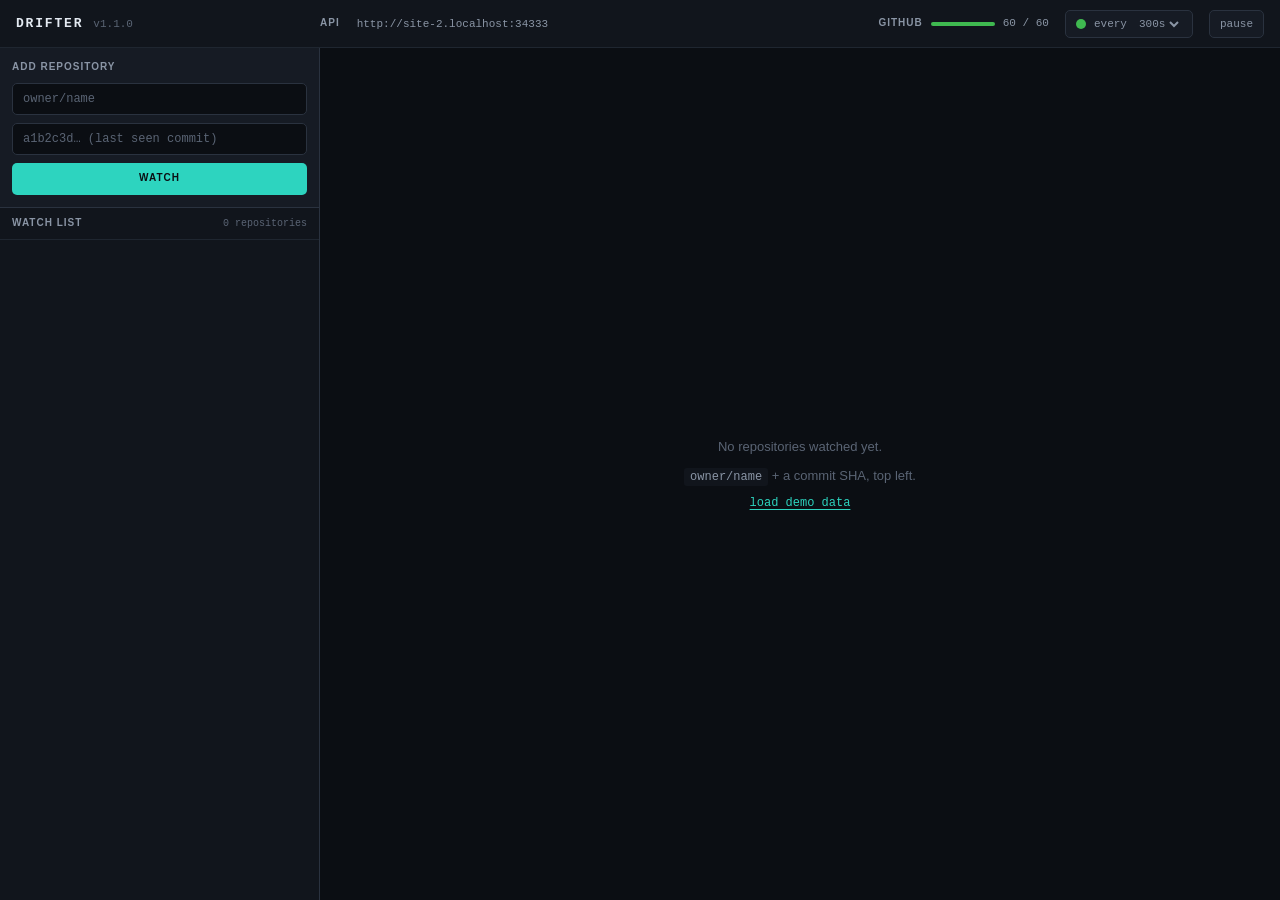
==== commit 00cd4097: "Wire drift detection into kaan_test and add website testbench Preserve Team 16 categories, skipped-f" ====
--- a/Source/Frontend/index.html
+++ b/Source/Frontend/index.html
@@ -589,13 +589,13 @@
     main.appendChild(s2);
   }
 
-  /* issues[] — expanded and explicitly empty until v1.2 */
+  /* issues[] — filled by the v1.2 drift check */
   const s3 = el("section", "issues");
   const ih = el("div", "row");
   ih.appendChild(el("h2", "label", "Issues"));
   ih.appendChild(el("span", "mono num", String(run.issues.length)));
   s3.appendChild(ih);
-  if (!run.issues.length) s3.appendChild(el("p", null, "no findings — LLM analysis arrives in v1.2"));
+  if (!run.issues.length) s3.appendChild(el("p", null, "no drift detected"));
   main.appendChild(s3);
 
   /* metadata */
